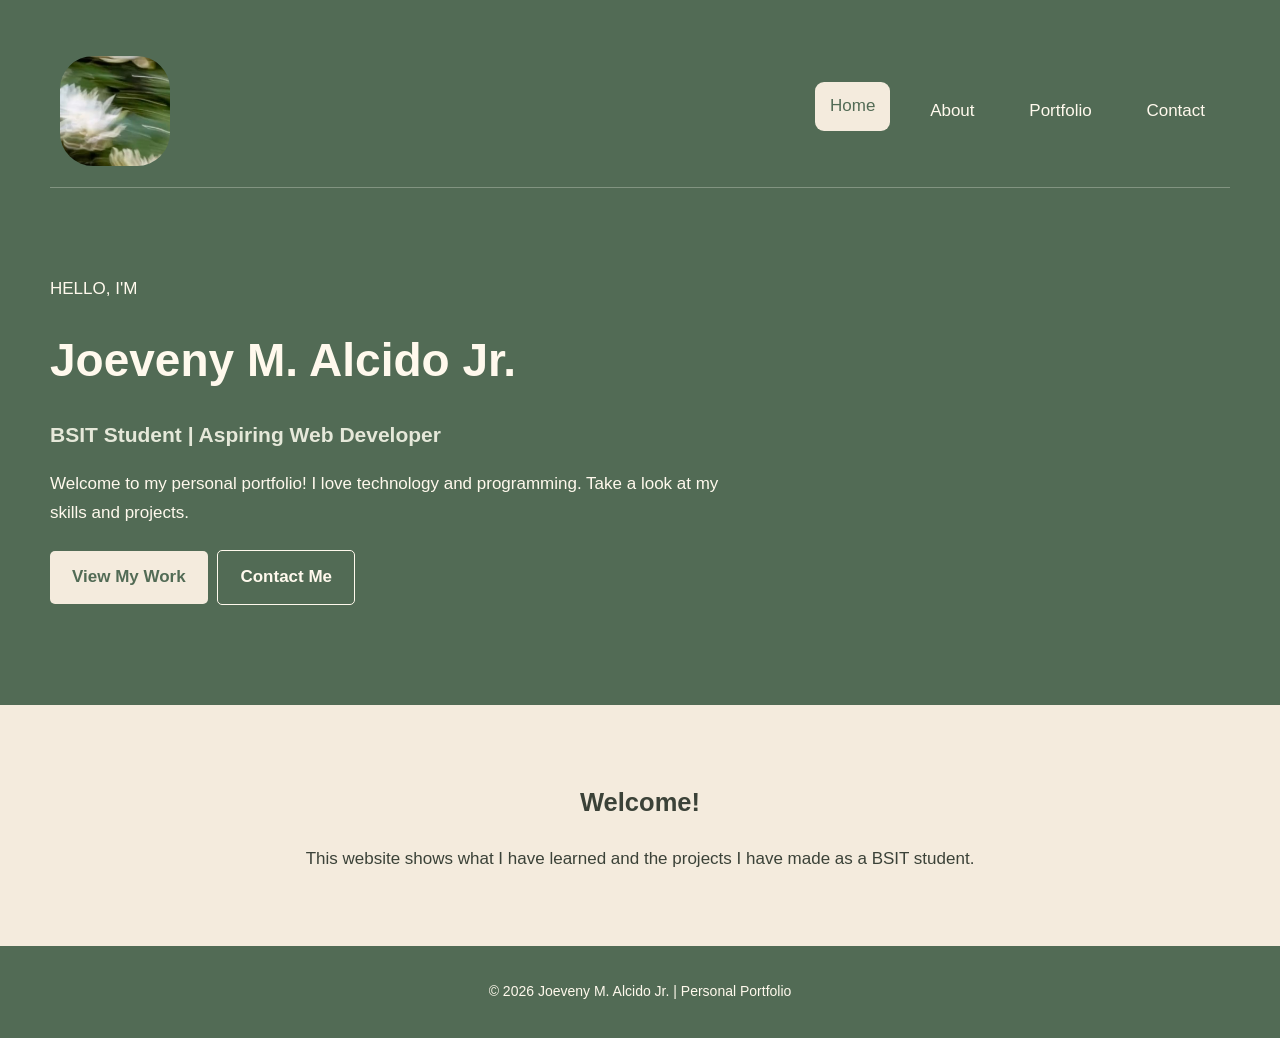
==== index.html @ 63902918 "Add files via upload" ====
<!DOCTYPE html>
<html lang="en">
<head>
    <meta charset="UTF-8">
    <meta name="viewport" content="width=device-width, initial-scale=1.0">
    <title>Joeveny | Portfolio</title>
    <link rel="stylesheet" href="style.css">
</head>

<body>

    <header>
        <div class="navbar">
            <h2 class="logo">
                <img src="images/logo.png">
            </h2>

            <nav>
                <a href="index.html" class="active">Home</a>
                <a href="about.html">About</a>
                <a href="gallery.html">Portfolio</a>
                <a href="contact.html">Contact</a>
            </nav>
        </div>

        <section class="hero">
            <p>HELLO, I'M</p>
            <h1>Joeveny M. Alcido Jr.</h1>
            <h2>BSIT Student | Aspiring Web Developer</h2>

            <p>
                Welcome to my personal portfolio! I love technology
                and programming. Take a look at my skills and projects.
            </p>

            <a href="gallery.html" class="button">View My Work</a>
            <a href="contact.html" class="button secondary">Contact Me</a>
        </section>
    </header>

    <main>
        <section class="welcome">
            <h2>Welcome!</h2>
            <p>
                This website shows what I have learned and the projects
                I have made as a BSIT student.
            </p>
        </section>
    </main>

    <footer>
        <p>&copy; 2026 Joeveny M. Alcido Jr. | Personal Portfolio</p>
    </footer>

</body>
</html>
---- style.css ----
/* GENERAL */

* {
    box-sizing: border-box;
}

body {
    font-family: Arial, sans-serif;
    font-size: 17px;
    line-height: 1.7;
    margin: 0;
    background-color: #F4EBDD;
    color: #3B4238;
}

/* HEADER */

header {
    background-color: #526B55;
    padding: 25px 50px;
    color: #FFF9ED;
}

/* NAVIGATION BAR */

.navbar {
    display: flex;
    justify-content: space-between;
    align-items: center;
    border-bottom: 1px solid #829481;
    margin-top: 10px;
}

.logo img {
    width: 110px;
    height: 110px;
    border-radius: 30%;
    object-fit: cover;
    display: block;
    margin-left: 10px;
}


nav a {
    display: inline-block;
    color: #FFF9ED;
    text-decoration: none;
    padding: 10px 15px;
    margin: 10px;
    border-radius: 9px;
}

nav a:hover,
nav a.active {
    background-color: #F4EBDD;
    color: #526B55;
}

/* HOME PAGE */

.hero {
    padding: 70px 0;
    max-width: 700px;
}

.hero h1 {
    font-size: 46px;
    margin: 10px 0;
}

.hero h2 {
    font-size: 21px;
    color: #E5E8D9;
}

.welcome {
    text-align: center;
    padding: 55px 20px;
    max-width: 800px;
    margin: auto;
}

/* BUTTONS */

.button {
    display: inline-block;
    background-color: #F4EBDD;
    color: #526B55;
    text-decoration: none;
    padding: 12px 22px;
    border-radius: 5px;
    margin: 5px 5px 5px 0;
    font-weight: bold;
}

.button:hover {
    background-color: #E5E8D9;
}

.button.secondary {
    background-color: transparent;
    color: #FFF9ED;
    border: 1px solid #FFF9ED;
}

/* PAGE TITLE (About, Portfolio, Contact) */

.page-title {
    text-align: center;
    padding: 45px 20px 20px;
}

.page-title h1 {
    font-size: 38px;
    margin-bottom: 10px;
}

/* MAIN CONTENT */

.container {
    max-width: 1100px;
    margin: auto;
    padding: 45px 25px;
}

.container h2 {
    color: #526B55;
}

/* BOXES */

.about-section,
.contact-section {
    background-color: #FFF9ED;
    padding: 35px;
    border-radius: 10px;
    margin-bottom: 40px;
}

.contact-section {
    text-align: center;
}

.interests,
.achievements {
    background-color: #E5E8D9;
    padding: 25px;
    border-radius: 10px;
}

/* CARDS (skills, projects, contact) */

.skill-grid,
.project-grid,
.contact-grid {
    display: grid;
    grid-template-columns: repeat(3, 1fr);
    gap: 20px;
    margin: 25px 0 40px;
}

.skill-card {
    background-color: #FFF9ED;
    padding: 20px;
    border-radius: 8px;
    border-left: 4px solid #526B55;
}

.project-card {
    background-color: #FFF9ED;
    border-radius: 10px;
    overflow: hidden;
}

.project-card img {
    width: 100%;
    height: 190px;
    object-fit: cover;
    display: block;
}

.project-info {
    padding: 20px;
}

.contact-card {
    background-color: #E5E8D9;
    padding: 20px;
    border-radius: 8px;
}

.skill-card h3,
.project-info h3,
.contact-card h3 {
    color: #526B55;
    margin-top: 0;
}

/* FOOTER */

footer {
    background-color: #526B55;
    color: #FFF9ED;
    text-align: center;
    padding: 20px;
    font-size: 14px;
}

/* MOBILE (screens 768px wide or smaller) */

@media screen and (max-width: 768px) {

    header {
        padding: 20px;
    }

    .navbar {
        flex-direction: column;
        gap: 10px;
       
    }

    .hero h1 {
        font-size: 32px;
    }

    .skill-grid,
    .project-grid,
    .contact-grid {
        grid-template-columns: 1fr;
    }

    .container {
        padding: 30px 18px;
    }  
}


.skill-card,
.project-card,
.button,
nav a {
    transition: 0.3s ease;
}



.skill-card:hover,
.project-card:hover,
.button:hover,
nav a:hover,
nav a.active {
    transform: translateY(-5px);
}

/* Add this to the bottom of style.css */
.project-link {
    display: block;
    text-decoration: none;
    color: inherit;
}

/* Optional: lift the card slightly on hover so it feels clickable */
.project-link .project-card {
    height: 100%;
    transition: transform 0.2s ease;
}

.project-link:hover .project-card {
    transform: translateY(-5px);
}
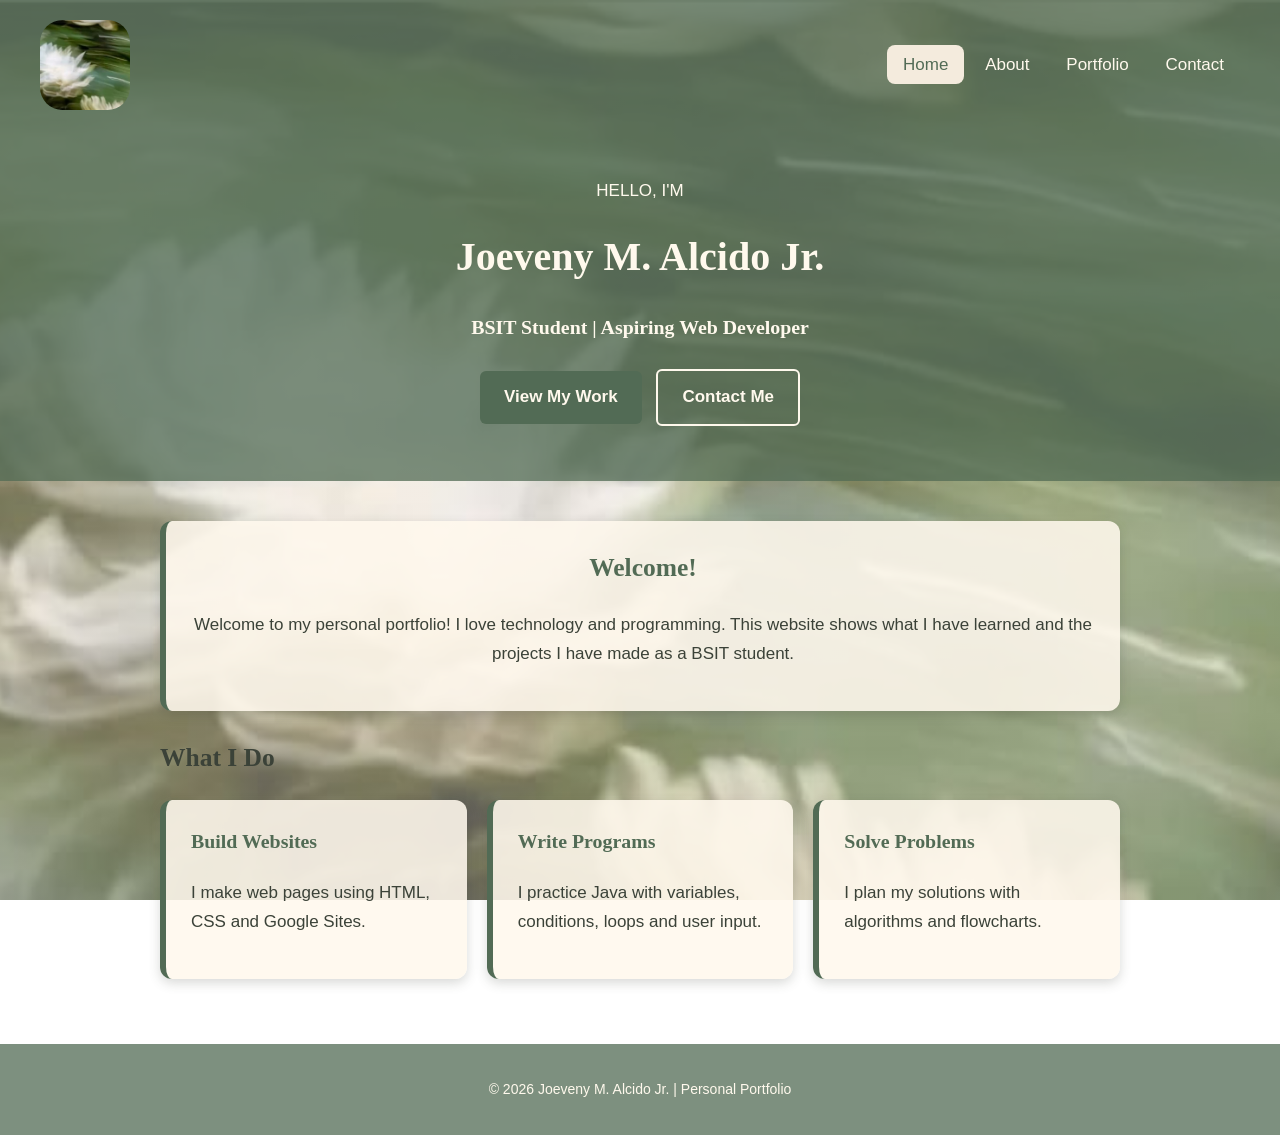
==== commit 6e9da61a: "Add files via upload" ====
--- a/index.html
+++ b/index.html
@@ -9,11 +9,12 @@
 
 <body>
 
+    <!-- TOP PART: logo, links and your name -->
     <header>
         <div class="navbar">
-            <h2 class="logo">
-                <img src="images/logo.png">
-            </h2>
+            <a href="index.html" class="logo">
+                <img src="images/logo.png" alt="Joeveny logo">
+            </a>
 
             <nav>
                 <a href="index.html" class="active">Home</a>
@@ -23,31 +24,50 @@
             </nav>
         </div>
 
-        <section class="hero">
+        <div class="hero">
             <p>HELLO, I'M</p>
             <h1>Joeveny M. Alcido Jr.</h1>
-            <h2>BSIT Student | Aspiring Web Developer</h2>
+            <h3>BSIT Student | Aspiring Web Developer</h3>
 
+            <a href="gallery.html" class="button">View My Work</a>
+            <a href="contact.html" class="button outline">Contact Me</a>
+        </div>
+    </header>
+
+    <!-- MIDDLE PART: the main content -->
+    <main class="container">
+
+        <div class="card center">
+            <h2>Welcome!</h2>
             <p>
                 Welcome to my personal portfolio! I love technology
-                and programming. Take a look at my skills and projects.
+                and programming. This website shows what I have learned
+                and the projects I have made as a BSIT student.
             </p>
+        </div>
 
-            <a href="gallery.html" class="button">View My Work</a>
-            <a href="contact.html" class="button secondary">Contact Me</a>
-        </section>
-    </header>
+        <h2>What I Do</h2>
 
-    <main>
-        <section class="welcome">
-            <h2>Welcome!</h2>
-            <p>
-                This website shows what I have learned and the projects
-                I have made as a BSIT student.
-            </p>
-        </section>
+        <div class="cards">
+            <div class="card">
+                <h3>Build Websites</h3>
+                <p>I make web pages using HTML, CSS and Google Sites.</p>
+            </div>
+
+            <div class="card">
+                <h3>Write Programs</h3>
+                <p>I practice Java with variables, conditions, loops and user input.</p>
+            </div>
+
+            <div class="card">
+                <h3>Solve Problems</h3>
+                <p>I plan my solutions with algorithms and flowcharts.</p>
+            </div>
+        </div>
+
     </main>
 
+    <!-- BOTTOM PART -->
     <footer>
         <p>&copy; 2026 Joeveny M. Alcido Jr. | Personal Portfolio</p>
     </footer>
--- a/style.css
+++ b/style.css
@@ -1,54 +1,58 @@
-/* GENERAL */
-
 * {
     box-sizing: border-box;
 }
+
 
 body {
     font-family: Arial, sans-serif;
     font-size: 17px;
     line-height: 1.7;
     margin: 0;
-    background-color: #F4EBDD;
     color: #3B4238;
-}
-
-/* HEADER */
+
+    
+    background-image:
+        linear-gradient(rgba(244, 235, 221, 0.4), rgba(244, 235, 221, 0.4)),
+        url("images/logo.png");
+    background-size: cover;
+    background-position: center;
+    background-attachment: fixed;
+}
+
+h1, h2, h3 {
+    font-family: Georgia, serif;
+}
+
 
 header {
-    background-color: #526B55;
-    padding: 25px 50px;
-    color: #FFF9ED;
-}
-
-/* NAVIGATION BAR */
+    background-color: rgba(82, 107, 85, 0.75);  
+    color: #FFF9ED;
+    padding: 20px 40px;
+}
+
 
 .navbar {
     display: flex;
     justify-content: space-between;
     align-items: center;
-    border-bottom: 1px solid #829481;
-    margin-top: 10px;
+    flex-wrap: wrap;
 }
 
 .logo img {
-    width: 110px;
-    height: 110px;
-    border-radius: 30%;
+    width: 90px;
+    height: 90px;
+    border-radius: 25%;
     object-fit: cover;
     display: block;
-    margin-left: 10px;
-}
-
+}
 
 nav a {
-    display: inline-block;
     color: #FFF9ED;
     text-decoration: none;
-    padding: 10px 15px;
-    margin: 10px;
-    border-radius: 9px;
-}
+    padding: 10px 16px;
+    border-radius: 8px;
+}
+
 
 nav a:hover,
 nav a.active {
@@ -56,216 +60,160 @@
     color: #526B55;
 }
 
-/* HOME PAGE */
 
 .hero {
-    padding: 70px 0;
-    max-width: 700px;
+    text-align: center;
+    padding: 50px 0 30px;
 }
 
 .hero h1 {
-    font-size: 46px;
+    font-size: 40px;
     margin: 10px 0;
 }
 
-.hero h2 {
-    font-size: 21px;
-    color: #E5E8D9;
-}
-
-.welcome {
-    text-align: center;
-    padding: 55px 20px;
-    max-width: 800px;
+
+
+.container {
+    max-width: 1000px;
     margin: auto;
-}
-
-/* BUTTONS */
-
-.button {
-    display: inline-block;
-    background-color: #F4EBDD;
+    padding: 40px 20px;
+}
+
+
+.container h2 {
+    color: #3B4238;
+}
+
+
+
+
+.card {
+    background-color: rgba(255, 249, 237, 0.88); 
+    padding: 25px;
+    border-radius: 12px;
+    margin-bottom: 25px;
+
+   
+    border-left: 6px solid #526B55;
+
+    
+    box-shadow: 0 4px 12px rgba(59, 66, 56, 0.2);
+}
+
+.card h2,
+.card h3 {
     color: #526B55;
-    text-decoration: none;
-    padding: 12px 22px;
-    border-radius: 5px;
-    margin: 5px 5px 5px 0;
-    font-weight: bold;
-}
-
-.button:hover {
-    background-color: #E5E8D9;
-}
-
-.button.secondary {
-    background-color: transparent;
-    color: #FFF9ED;
-    border: 1px solid #FFF9ED;
-}
-
-/* PAGE TITLE (About, Portfolio, Contact) */
-
-.page-title {
-    text-align: center;
-    padding: 45px 20px 20px;
-}
-
-.page-title h1 {
-    font-size: 38px;
-    margin-bottom: 10px;
-}
-
-/* MAIN CONTENT */
-
-.container {
-    max-width: 1100px;
-    margin: auto;
-    padding: 45px 25px;
-}
-
-.container h2 {
-    color: #526B55;
-}
-
-/* BOXES */
-
-.about-section,
-.contact-section {
-    background-color: #FFF9ED;
-    padding: 35px;
-    border-radius: 10px;
-    margin-bottom: 40px;
-}
-
-.contact-section {
-    text-align: center;
-}
-
-.interests,
-.achievements {
-    background-color: #E5E8D9;
-    padding: 25px;
-    border-radius: 10px;
-}
-
-/* CARDS (skills, projects, contact) */
-
-.skill-grid,
-.project-grid,
-.contact-grid {
-    display: grid;
-    grid-template-columns: repeat(3, 1fr);
+    margin-top: 0;
+}
+
+
+.cards {
+    display: flex;
+    flex-wrap: wrap;
     gap: 20px;
-    margin: 25px 0 40px;
-}
-
-.skill-card {
-    background-color: #FFF9ED;
-    padding: 20px;
-    border-radius: 8px;
-    border-left: 4px solid #526B55;
-}
-
-.project-card {
-    background-color: #FFF9ED;
-    border-radius: 10px;
-    overflow: hidden;
-}
-
-.project-card img {
+    margin-bottom: 25px;
+}
+
+.cards .card {
+    flex: 1 1 280px;   
+    margin-bottom: 0;
+}
+
+
+.card img {
     width: 100%;
     height: 190px;
     object-fit: cover;
-    display: block;
-}
-
-.project-info {
-    padding: 20px;
-}
-
-.contact-card {
-    background-color: #E5E8D9;
-    padding: 20px;
     border-radius: 8px;
-}
-
-.skill-card h3,
-.project-info h3,
-.contact-card h3 {
-    color: #526B55;
-    margin-top: 0;
-}
-
-/* FOOTER */
-
-footer {
-    background-color: #526B55;
-    color: #FFF9ED;
-    text-align: center;
-    padding: 20px;
-    font-size: 14px;
-}
-
-/* MOBILE (screens 768px wide or smaller) */
-
-@media screen and (max-width: 768px) {
-
-    header {
-        padding: 20px;
-    }
-
-    .navbar {
-        flex-direction: column;
-        gap: 10px;
-       
-    }
-
-    .hero h1 {
-        font-size: 32px;
-    }
-
-    .skill-grid,
-    .project-grid,
-    .contact-grid {
-        grid-template-columns: 1fr;
-    }
-
-    .container {
-        padding: 30px 18px;
-    }  
-}
-
-
-.skill-card,
-.project-card,
+    margin-bottom: 15px;
+}
+
+
+.card,
 .button,
 nav a {
-    transition: 0.3s ease;
-}
-
-
-
-.skill-card:hover,
-.project-card:hover,
+    transition: transform 0.3s ease, background-color 0.3s ease;
+}
+
+.card:hover,
 .button:hover,
 nav a:hover,
 nav a.active {
     transform: translateY(-5px);
 }
 
-/* Add this to the bottom of style.css */
-.project-link {
+
+.card-link {
     display: block;
+    flex: 1 1 280px;
     text-decoration: none;
     color: inherit;
 }
 
-/* Optional: lift the card slightly on hover so it feels clickable */
-.project-link .project-card {
+.card-link .card {
     height: 100%;
-    transition: transform 0.2s ease;
-}
-
-.project-link:hover .project-card {
-    transform: translateY(-5px);
+    margin-bottom: 0;
+}
+
+
+.center {
+    text-align: center;
+}
+
+
+
+
+.button {
+    display: inline-block;
+    background-color: #526B55;
+    color: #FFF9ED;
+    text-decoration: none;
+    font-weight: bold;
+    padding: 12px 24px;
+    border-radius: 6px;
+    margin: 5px;
+}
+
+.button:hover {
+    background-color: #3F5442;
+}
+
+
+.button.outline {
+    background-color: transparent;
+    border: 2px solid #FFF9ED;
+}
+
+.button.outline:hover {
+    background-color: rgba(255, 249, 237, 0.25);
+}
+
+
+
+
+footer {
+    background-color: rgba(82, 107, 85, 0.75);
+    color: #FFF9ED;
+    text-align: center;
+    padding: 20px;
+    font-size: 14px;
+}
+
+
+
+
+@media screen and (max-width: 600px) {
+
+    header {
+        padding: 15px;
+    }
+
+    
+    .navbar {
+        flex-direction: column;
+    }
+
+    .hero h1 {
+        font-size: 30px;
+    }
 }
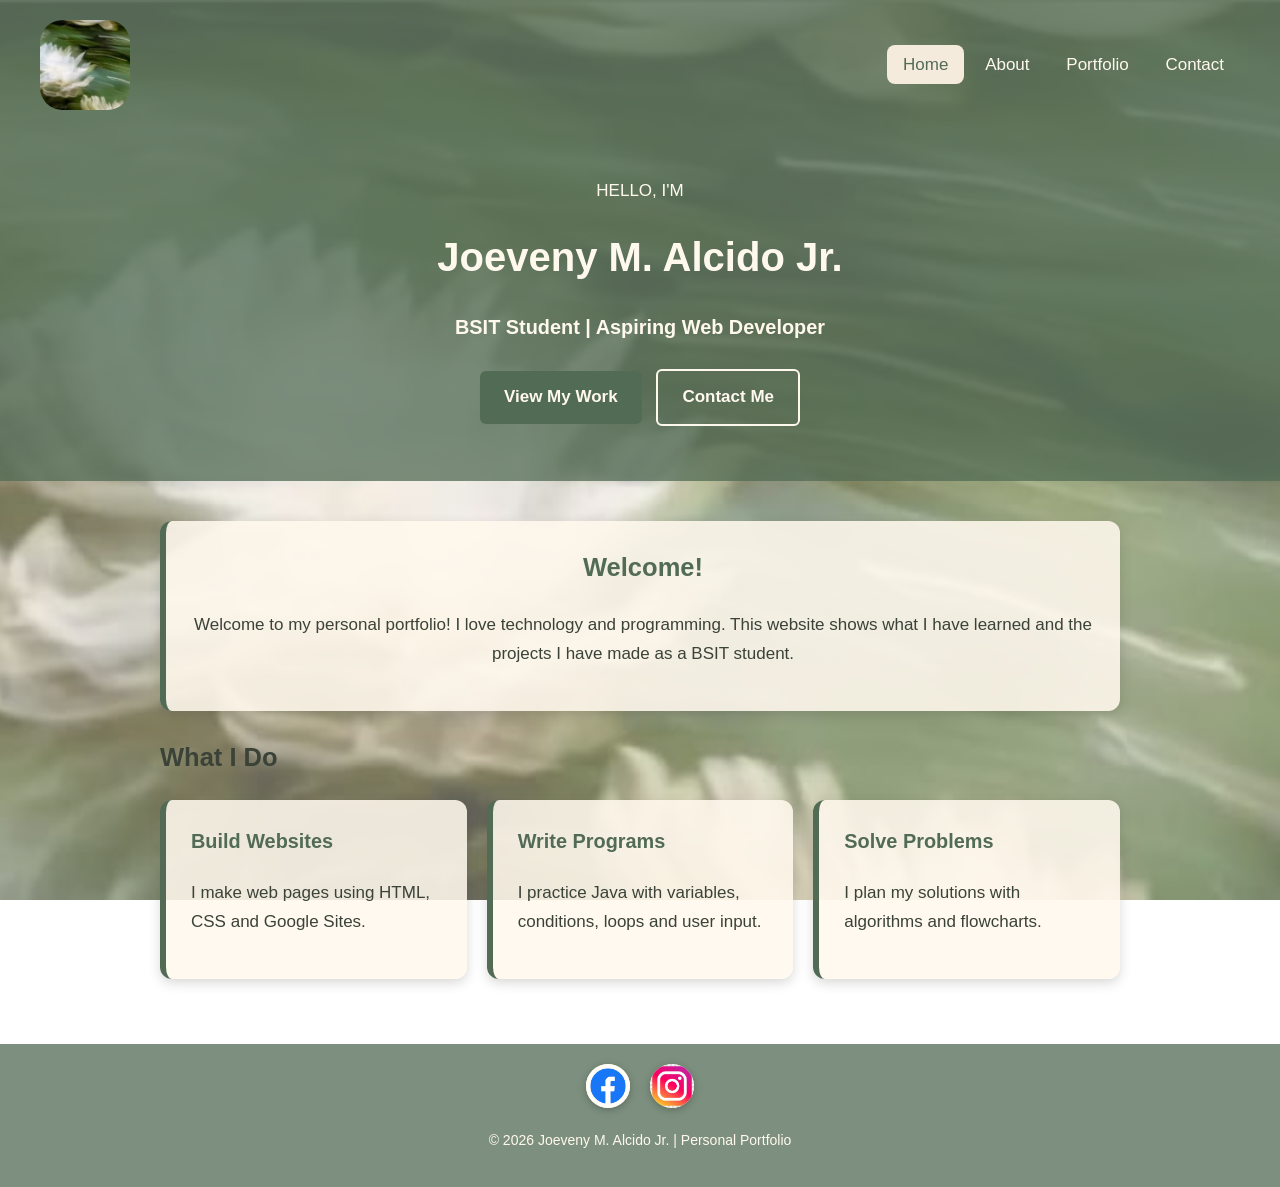
==== commit 1b3f8722: "Add files via upload" ====
--- a/index.html
+++ b/index.html
@@ -9,7 +9,6 @@
 
 <body>
 
-    <!-- TOP PART: logo, links and your name -->
     <header>
         <div class="navbar">
             <a href="index.html" class="logo">
@@ -34,7 +33,6 @@
         </div>
     </header>
 
-    <!-- MIDDLE PART: the main content -->
     <main class="container">
 
         <div class="card center">
@@ -67,8 +65,16 @@
 
     </main>
 
-    <!-- BOTTOM PART -->
     <footer>
+        <div class="social">
+            <a href="https://www.facebook.com/alcido.joeveny" target="_blank" title="Facebook">
+                <img src="images/fb.png" alt="Facebook">
+            </a>
+            <a href="https://www.instagram.com/jee_aar0" target="_blank" title="Instagram">
+                <img src="images/insta.png" alt="Instagram">
+            </a>
+        </div>
+
         <p>&copy; 2026 Joeveny M. Alcido Jr. | Personal Portfolio</p>
     </footer>
 
--- a/style.css
+++ b/style.css
@@ -1,7 +1,6 @@
 * {
     box-sizing: border-box;
 }
-
 
 body {
     font-family: Arial, sans-serif;
@@ -10,7 +9,6 @@
     margin: 0;
     color: #3B4238;
 
-    
     background-image:
         linear-gradient(rgba(244, 235, 221, 0.4), rgba(244, 235, 221, 0.4)),
         url("images/logo.png");
@@ -19,17 +17,11 @@
     background-attachment: fixed;
 }
 
-h1, h2, h3 {
-    font-family: Georgia, serif;
-}
-
-
 header {
-    background-color: rgba(82, 107, 85, 0.75);  
+    background-color: rgba(82, 107, 85, 0.75);
     color: #FFF9ED;
     padding: 20px 40px;
 }
-
 
 .navbar {
     display: flex;
@@ -53,14 +45,12 @@
     border-radius: 8px;
 }
 
-
 nav a:hover,
 nav a.active {
     background-color: #F4EBDD;
     color: #526B55;
 }
 
-
 .hero {
     text-align: center;
     padding: 50px 0 30px;
@@ -70,8 +60,6 @@
     font-size: 40px;
     margin: 10px 0;
 }
-
-
 
 .container {
     max-width: 1000px;
@@ -79,24 +67,18 @@
     padding: 40px 20px;
 }
 
-
 .container h2 {
     color: #3B4238;
 }
 
-
-
-
 .card {
-    background-color: rgba(255, 249, 237, 0.88); 
+    background-color: rgba(255, 249, 237, 0.88);
     padding: 25px;
     border-radius: 12px;
     margin-bottom: 25px;
 
-   
     border-left: 6px solid #526B55;
 
-    
     box-shadow: 0 4px 12px rgba(59, 66, 56, 0.2);
 }
 
@@ -105,7 +87,6 @@
     color: #526B55;
     margin-top: 0;
 }
-
 
 .cards {
     display: flex;
@@ -115,10 +96,9 @@
 }
 
 .cards .card {
-    flex: 1 1 280px;   
+    flex: 1 1 280px;
     margin-bottom: 0;
 }
-
 
 .card img {
     width: 100%;
@@ -128,7 +108,6 @@
     margin-bottom: 15px;
 }
 
-
 .card,
 .button,
 nav a {
@@ -142,7 +121,6 @@
     transform: translateY(-5px);
 }
 
-
 .card-link {
     display: block;
     flex: 1 1 280px;
@@ -155,13 +133,9 @@
     margin-bottom: 0;
 }
 
-
 .center {
     text-align: center;
 }
-
-
-
 
 .button {
     display: inline-block;
@@ -178,7 +152,6 @@
     background-color: #3F5442;
 }
 
-
 .button.outline {
     background-color: transparent;
     border: 2px solid #FFF9ED;
@@ -188,9 +161,6 @@
     background-color: rgba(255, 249, 237, 0.25);
 }
 
-
-
-
 footer {
     background-color: rgba(82, 107, 85, 0.75);
     color: #FFF9ED;
@@ -199,7 +169,33 @@
     font-size: 14px;
 }
 
-
+.social {
+    margin-bottom: 10px;
+}
+
+.social a {
+    display: inline-block;
+    width: 44px;
+    height: 44px;
+    margin: 0 8px;
+    border-radius: 50%;
+    overflow: hidden;
+    background-color: #FFF9ED;
+    box-shadow: 0 2px 8px rgba(0, 0, 0, 0.25);
+    transition: transform 0.3s ease;
+}
+
+.social a:hover {
+    transform: translateY(-4px);
+}
+
+.social img {
+    width: 100%;
+    height: 100%;
+    object-fit: cover;
+    display: block;
+    transform: scale(1.2);
+}
 
 
 @media screen and (max-width: 600px) {
@@ -208,7 +204,6 @@
         padding: 15px;
     }
 
-    
     .navbar {
         flex-direction: column;
     }
